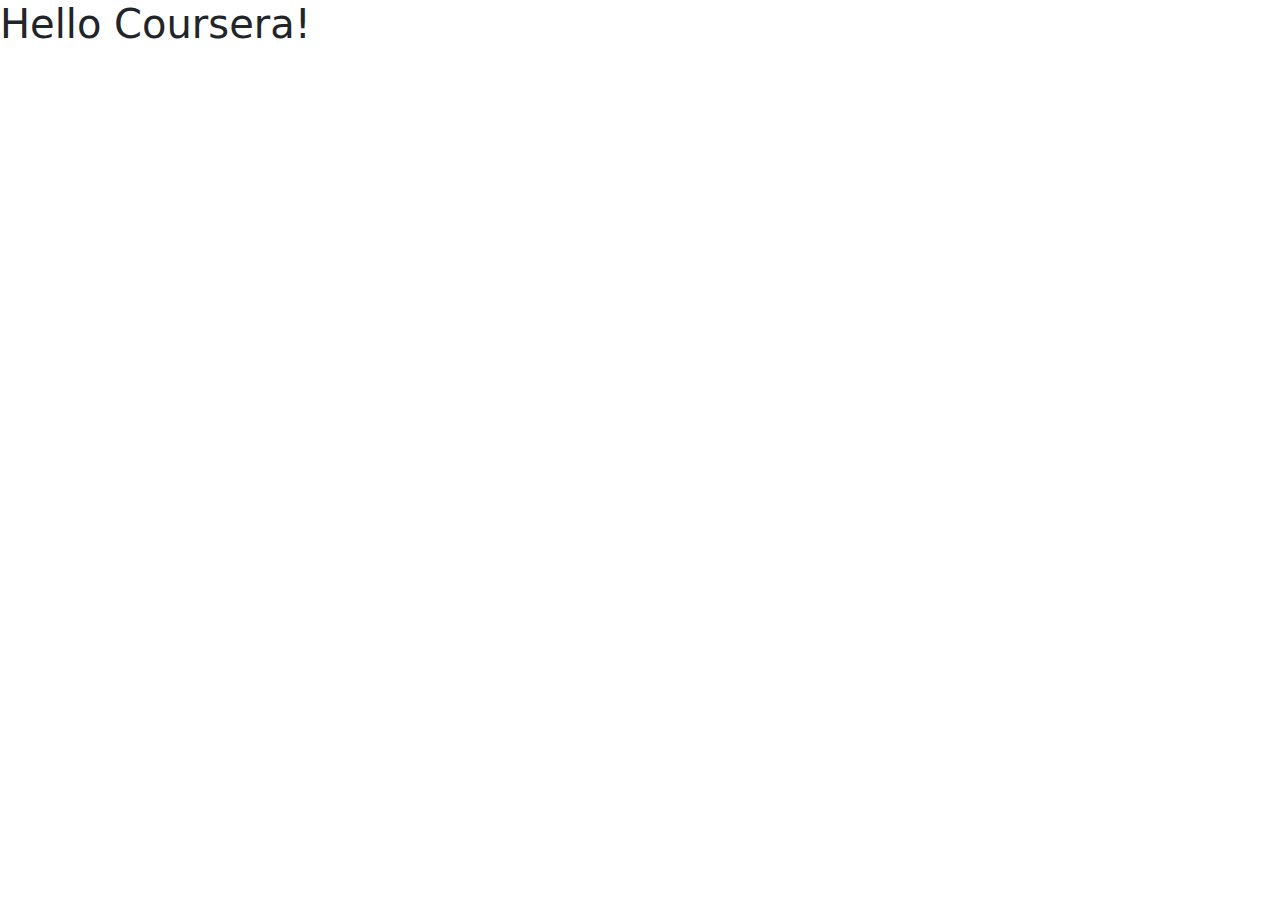
==== coursera_web_dev_week_3/assignment3.html @ 321f4a30 "week 3 file" ====
<!doctype html>
<html lang="en">
  <head>
    <meta charset="utf-8">
    <meta http-equiv="X-UA-Compatible" content="IE=edge">
    <meta name="viewport" content="width=device-width, initial-scale=1">

    <!-- HTML5 shim and Respond.js for IE8 support of HTML5 elements and media queries -->
    <!-- WARNING: Respond.js doesn't work if you view the page via file:// -->
    <!--[if lt IE 9]>
      <script src="https://oss.maxcdn.com/html5shiv/3.7.2/html5shiv.min.js"></script>
      <script src="https://oss.maxcdn.com/respond/1.4.2/respond.min.js"></script>
    <![endif]-->

    <title>Bootstrap Starter Page</title>
    <link rel="stylesheet" href="css/bootstrap.min.css">
    <link rel="stylesheet" href="css\assignment3.css">
  </head>
<body>

  <h1>Hello Coursera!</h1>

  <!-- jQuery (Bootstrap JS plugins depend on it) -->
  <script src="js/jquery-3.6.0.min.js"></script>
  <script src="js/bootstrap.min.js"></script>
  <script src="js/script.js"></script>
</body>
</html>
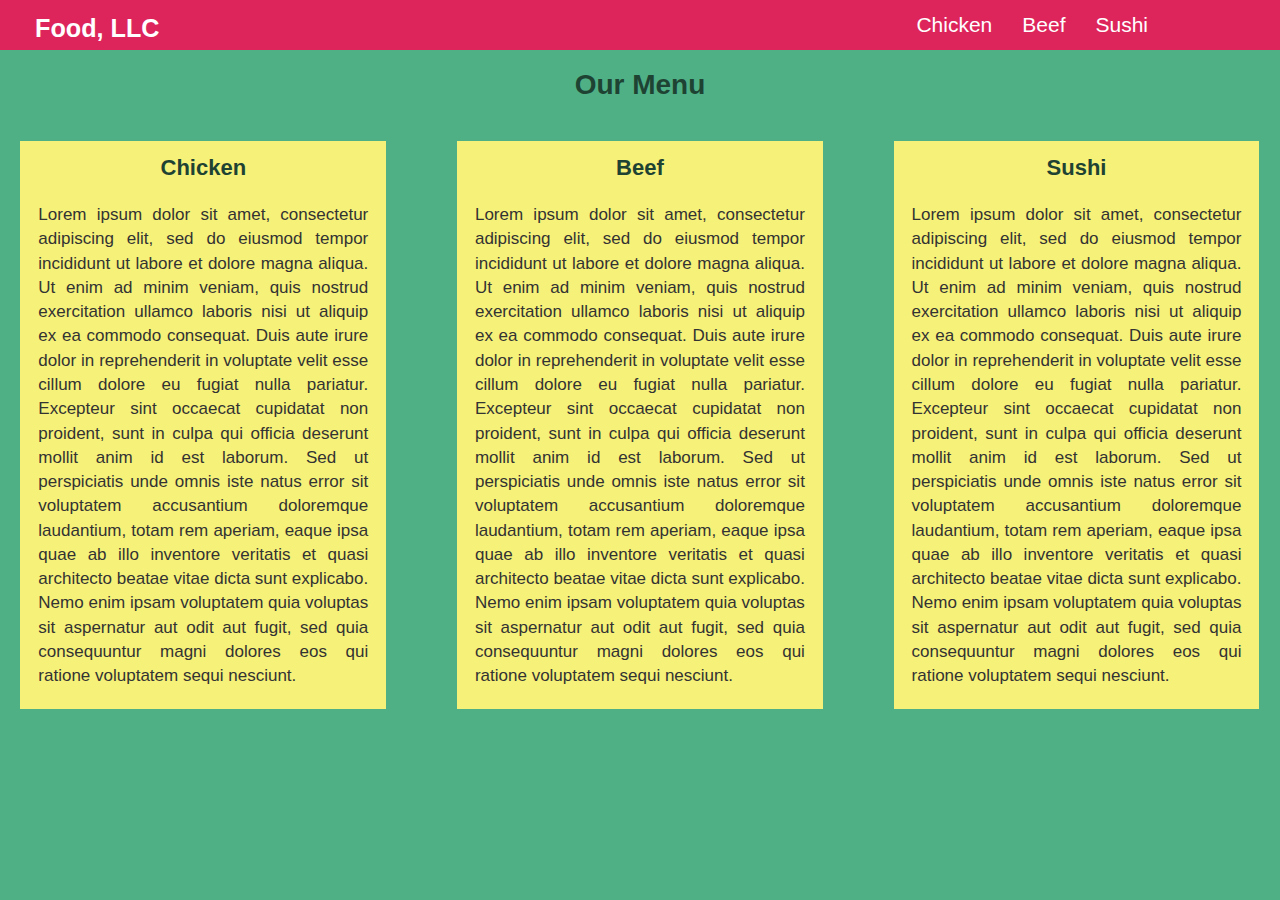
==== commit 224e8922: "finised assignment and changes boostrap and jquery files" ====
--- a/coursera_web_dev_week_3/assignment3.html
+++ b/coursera_web_dev_week_3/assignment3.html
@@ -14,14 +14,85 @@
 
     <title>Bootstrap Starter Page</title>
     <link rel="stylesheet" href="css/bootstrap.min.css">
-    <link rel="stylesheet" href="css\assignment3.css">
+    <link rel="stylesheet" href="css/bootstrap.css">
+    <link rel="stylesheet" href="css/assignment3.css">
   </head>
+
+<!--body code-->  
 <body>
+    <header>
+        <nav id="header-navbar" class="navbar navbar-default">
+            <div class="container">
 
-  <h1>Hello Coursera!</h1>
+                <!-- Brand name  -->
+                <div class="navbar-header">
+                  <div class="navbar-brand">
+                    <a href="index.html"><h1>Food, LLC</h1></a>
+                  </div>
+
+                  <!--menu button resizeable-->
+                <button type="button" class="navbar-toggle collapsed" data-toggle="collapse" data-target="#collapsable-nav" aria-expanded="false">
+                  <span class="sr-only">Toggle navigation</span>
+                  <span class="icon-bar"></span>
+                  <span class="icon-bar"></span>
+                 <span class="icon-bar"></span>
+                </button>
+
+                </div><!--navbar-header-->
+
+                 <div id="collapsable-nav" class="collapse navbar-collapse">
+                   <ul id="nav-list" class="nav navbar-nav navbar-right">
+                     <li>
+                       <a href="#">Chicken</a>
+                     </li>
+                     <li>
+                       <a href="#">Beef</a>
+                     </li>
+                     <li>
+                       <a href="#"> Sushi</a>
+                     </li>
+                   </ul><!-- #nav-list -->
+                 </div><!-- .collapse .navbar-collapse -->
+
+            </div><!--container-->
+        </nav>
+    </header>
+
+    <h2 id="our-menu" class="text-center">Our Menu</h2>
+
+    <!--body columns-->
+    <div class="row">
+<div class="col-lg-4 col-md-6">
+    <div id="box">
+      <div id="box1-title">
+        <h4 class="text-center">Chicken</h4>
+      </div>
+    <p class="text-justify">Lorem ipsum dolor sit amet, consectetur adipiscing elit, sed do eiusmod tempor incididunt ut labore et dolore magna aliqua. Ut enim ad minim veniam, quis nostrud exercitation ullamco laboris nisi ut aliquip ex ea commodo consequat. Duis aute irure dolor in reprehenderit in voluptate velit esse cillum dolore eu fugiat nulla pariatur. Excepteur sint occaecat cupidatat non proident, sunt in culpa qui officia deserunt mollit anim id est laborum. Sed ut perspiciatis unde omnis iste natus error sit voluptatem accusantium doloremque laudantium, totam rem aperiam, eaque ipsa quae ab illo inventore veritatis et quasi architecto beatae vitae dicta sunt explicabo. Nemo enim ipsam voluptatem quia voluptas sit aspernatur aut odit aut fugit, sed quia consequuntur magni dolores eos qui ratione voluptatem sequi nesciunt.</p>
+    </div>
+</div>
+
+<div class="col-lg-4 col-md-6">
+    <div id="box">
+      <div id="box2-title">
+        <h4 class="text-center">Beef</h4>
+      </div>
+    <p class="text-justify">Lorem ipsum dolor sit amet, consectetur adipiscing elit, sed do eiusmod tempor incididunt ut labore et dolore magna aliqua. Ut enim ad minim veniam, quis nostrud exercitation ullamco laboris nisi ut aliquip ex ea commodo consequat. Duis aute irure dolor in reprehenderit in voluptate velit esse cillum dolore eu fugiat nulla pariatur. Excepteur sint occaecat cupidatat non proident, sunt in culpa qui officia deserunt mollit anim id est laborum. Sed ut perspiciatis unde omnis iste natus error sit voluptatem accusantium doloremque laudantium, totam rem aperiam, eaque ipsa quae ab illo inventore veritatis et quasi architecto beatae vitae dicta sunt explicabo. Nemo enim ipsam voluptatem quia voluptas sit aspernatur aut odit aut fugit, sed quia consequuntur magni dolores eos qui ratione voluptatem sequi nesciunt. </p>
+    </div>
+</div>
+
+<div class="col-lg-4 col-md-12">
+    <div id="box">
+      <div id="box3-title">
+        <h4 class="text-center">Sushi</h4>
+      </div>
+    <p class="text-justify">Lorem ipsum dolor sit amet, consectetur adipiscing elit, sed do eiusmod tempor incididunt ut labore et dolore magna aliqua. Ut enim ad minim veniam, quis nostrud exercitation ullamco laboris nisi ut aliquip ex ea commodo consequat. Duis aute irure dolor in reprehenderit in voluptate velit esse cillum dolore eu fugiat nulla pariatur. Excepteur sint occaecat cupidatat non proident, sunt in culpa qui officia deserunt mollit anim id est laborum. Sed ut perspiciatis unde omnis iste natus error sit voluptatem accusantium doloremque laudantium, totam rem aperiam, eaque ipsa quae ab illo inventore veritatis et quasi architecto beatae vitae dicta sunt explicabo. Nemo enim ipsam voluptatem quia voluptas sit aspernatur aut odit aut fugit, sed quia consequuntur magni dolores eos qui ratione voluptatem sequi nesciunt. </p>
+    </div>
+</div>
+</div>
+
 
   <!-- jQuery (Bootstrap JS plugins depend on it) -->
-  <script src="js/jquery-3.6.0.min.js"></script>
+  <script src="js/jquery-2.1.4.min.js"></script>
   <script src="js/bootstrap.min.js"></script>
   <script src="js/script.js"></script>
 </body>
